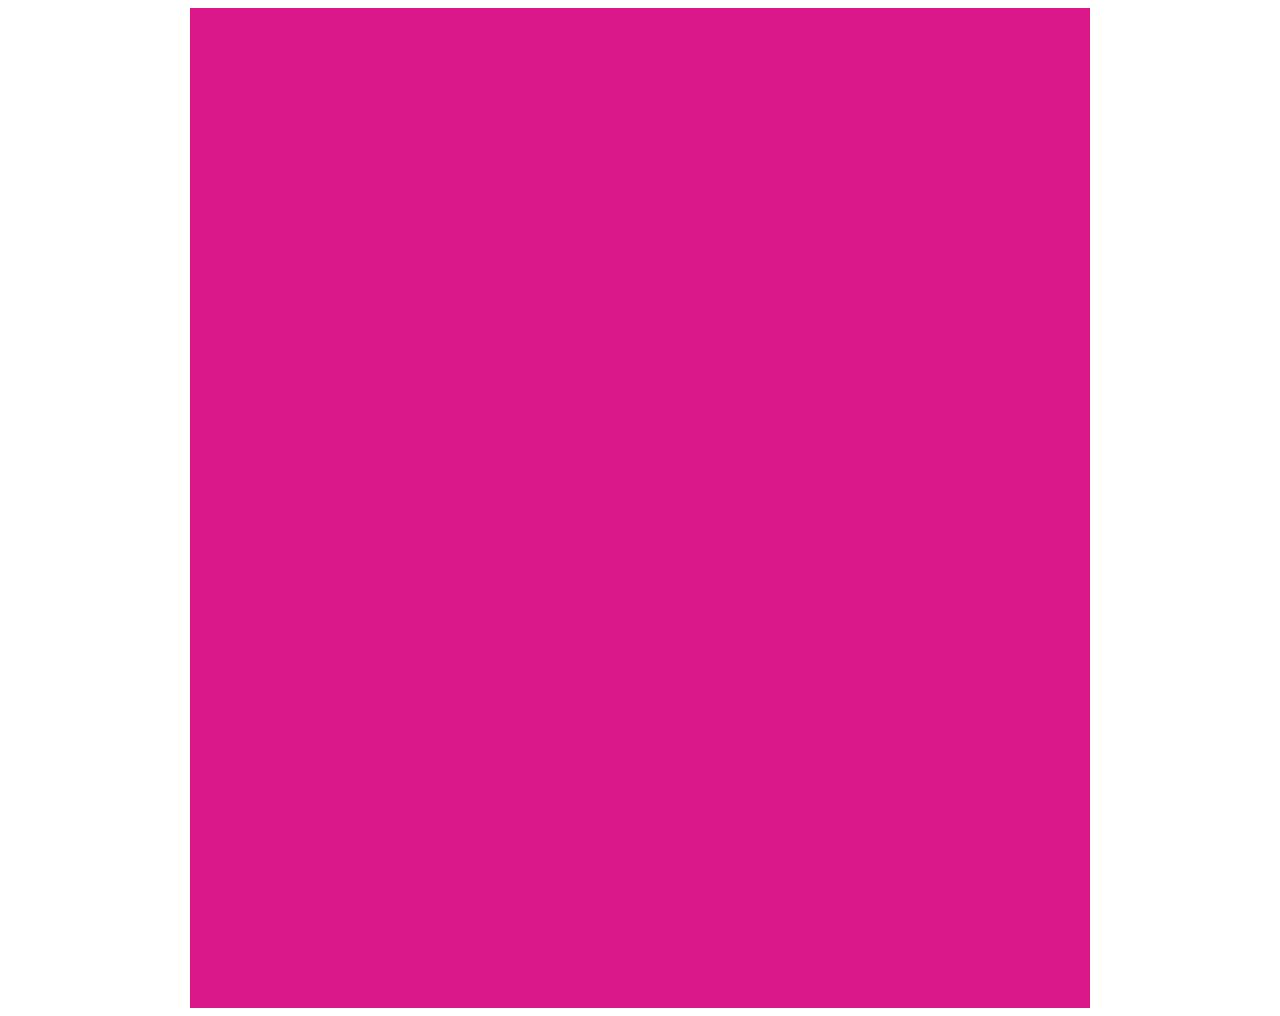
==== apprendre.html @ 84918e17 "page index et début page histoire" ====
<!DOCTYPE html>
<html lang="en">

<head>
    <meta charset="UTF-8">
    <meta name="viewport" content="width=device-width, initial-scale=1.0">
    <title>Document</title>
    <link rel="stylesheet" href="style.css">
</head>

<body>
    <div class="site_global">


















    </div>
</body>

</html>
---- style.css ----
.site_global {
    width: 900px;
    height: 1000px;
    margin: 0 auto;
    background-color: rgb(218, 24, 137);
}

/* Header */

.header {
    flex-direction: row;
    padding: 15px;
    height: 150px;
}

.nom_site h1 {
    color: red;
    font-size: 50px;
}

.page_du_site {
    display: flex;
    flex-direction: row;
    gap: 20px;
    justify-content: right;
    justify-content: baseline;
}


.page_du_site h2 {
    font-size: 16px;
    margin: 0;

}

/* Milieu */

.milieu_du_site {
    background-color: lightyellow;
    padding: 30px;
    height: 450px;
}

.contenu_accueil {
    display: flex;
    flex-direction: row;
    justify-content: space-between;
    align-items: center;
    background-color: lightblue;
    margin-top: 20px;
    height: 400px;
}

.texte_accueil {
    width: 450px;
}

.texte_accueil h2 {
    color: red;
    font-size: 30px;
}

.texte_accueil h3 {
    color: purple;
    font-size: 22px;
}

.text1 {
    font-size: 18px;
    line-height: 28px;
}

.image_accueil img {
    width: 400px;
    height: 300px;
    object-fit: cover;
}

.bouton {
    background-color: hotpink;
    padding: 15px;
    color: white;
    text-decoration: none;
    margin-top: 20px;
}

.bouton:hover {
    background-color: red;
}

/* Bas du site */

.bas_du_site {
    background-color: lightpink;
    padding: 30px;
    height: 350px;
}

.bas_du_site h2 {
    color: darkblue;
    font-size: 28px;
}

.les_blocs {
    display: flex;
    flex-direction: row;
    justify-content: space-between;
}

.bloc1 {
    width: 275px;
    padding: 20px;
    background-color: lightgreen;
}

.bloc2 {
    width: 275px;
    padding: 20px;
    background-color: lightcoral;
}

.bloc3 {
    width: 275px;
    padding: 20px;
    background-color: plum;
}

.les_blocs h3 {
    font-size: 22px;
}

.les_blocs p {
    font-size: 16px;
}

.les_blocs a {
    color: blue;
}

.timer {
    width: 100px;
    height: 100px;
}

.timer2 {
    font-size: 200px;

}

/* isbvaidhsaoidjsadsaidaôsa */
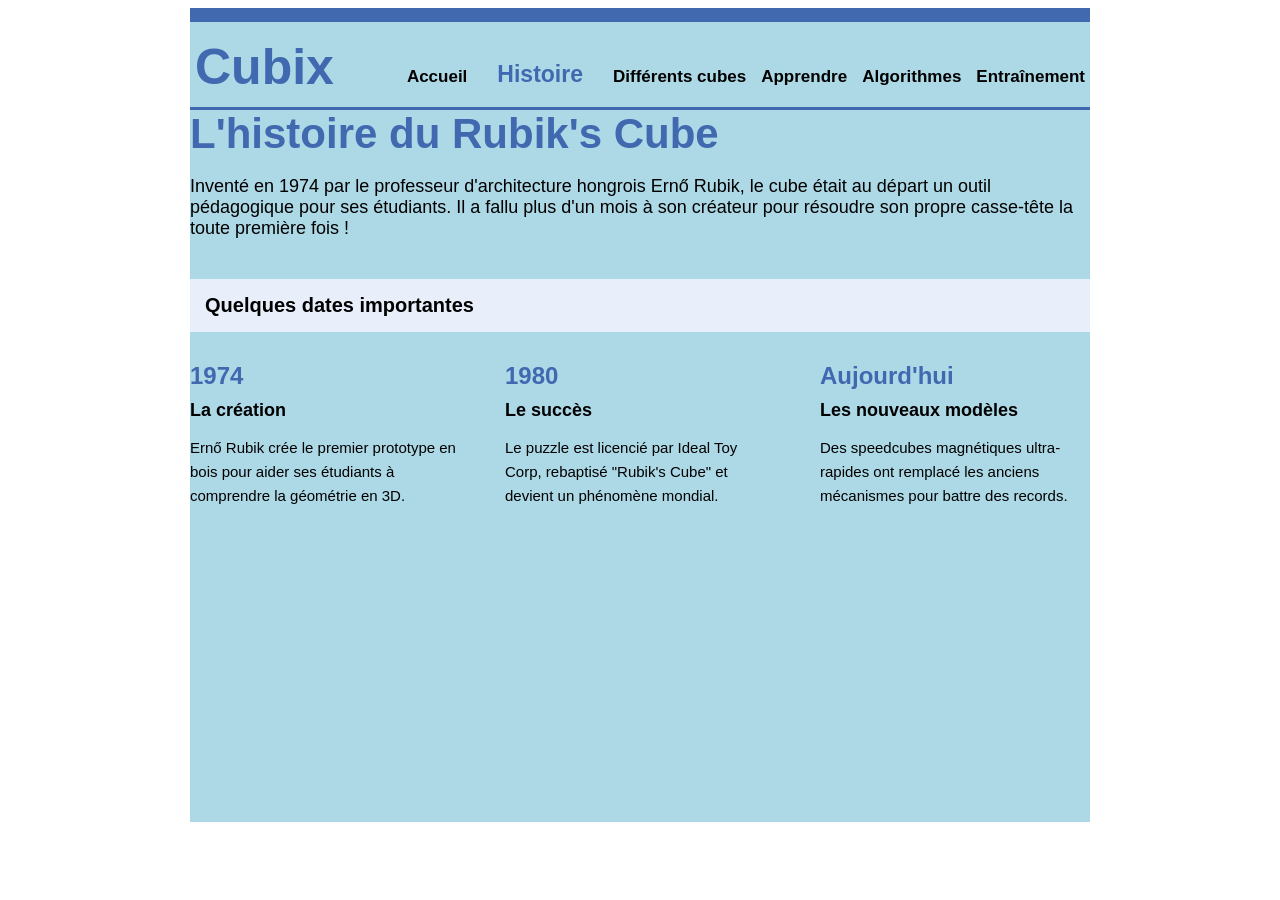
==== commit b0902e3f: "Faire descendre le cube(index.html) et faire le html de (histoire.html) rajout des textes pour les d" ====
--- a/apprendre.html
+++ b/apprendre.html
@@ -12,23 +12,60 @@
     <div class="site_global">
 
 
+        <div class="header">
+            <div class="nom_site">
+                <h1>Cubix</h1>
+            </div>
 
+            <div class="page_du_site">
+                <h2 class="lien_acceuil"><a href="index.html">Accueil</a></h2> <br>
+                <!-- Ici Histoire n'a plus de balise <a> car on est déjà sur la page -->
+                <h2 class="lien_histoire">Histoire</h2> <br>
+                <h2 class="lien_diffrent_cubes"><a href="cubes.html">Différents cubes</a></h2>
+                <h2 class="lien_apprendre"><a href="apprendre.html">Apprendre</a></h2>
+                <h2 class="lien_algorithmes"><a href="algorithmes.html">Algorithmes</a></h2>
+                <h2 class="lien_entraînement"><a href="entraînement.html">Entraînement</a></h2>
+            </div>
+        </div>
 
+        <div class="ligne_separatrice"></div>
 
+        <div class="milieu_page_histoire">
+            
+            <h2 class="titre_histoire">L'histoire du Rubik's Cube</h2>
+            
+            <p class="texte_intro_histoire">
+                Inventé en 1974 par le professeur d'architecture hongrois Ernő Rubik, le cube était au départ 
+                un outil pédagogique pour ses étudiants. Il a fallu plus d'un mois à son créateur pour 
+                résoudre son propre casse-tête la toute première fois !
+            </p>
 
+            <!-- La bannière bleue claire de ta maquette Figma -->
+            <div class="Titre_dates">
+                <h3>Quelques dates importantes</h3>
+            </div>
 
+            <!-- Les 3 colonnes -->
+            <div class="les_dates">
+                <div class="date_bloc">
+                    <h4 class="annee">1974</h4>
+                    <h5 class="sous_titre">La création</h5>
+                    <p>Ernő Rubik crée le premier prototype en bois pour aider ses étudiants à comprendre la géométrie en 3D.</p>
+                </div>
 
+                <div class="date_bloc">
+                    <h4 class="annee">1980</h4>
+                    <h5 class="sous_titre">Le succès</h5>
+                    <p>Le puzzle est licencié par Ideal Toy Corp, rebaptisé "Rubik's Cube" et devient un phénomène mondial.</p>
+                </div>
 
+                <div class="date_bloc">
+                    <h4 class="annee">Aujourd'hui</h4>
+                    <h5 class="sous_titre">Les nouveaux modèles</h5>
+                    <p>Des speedcubes magnétiques ultra-rapides ont remplacé les anciens mécanismes pour battre des records.</p>
+                </div>
+            </div>
 
-
-
-
-
-
-
-
-
-    </div>
 </body>
 
 </html>
--- a/style.css
+++ b/style.css
@@ -1,44 +1,117 @@
+body {
+    font-family: 'Inter', sans-serif;
+}
+
+a {
+    text-decoration: none;
+}
+
+/* Début css de la page index */
+
 .site_global {
     width: 900px;
-    height: 1000px;
+    height: 800px;
     margin: 0 auto;
-    background-color: rgb(218, 24, 137);
-}
-
-/* Header */
+    background-color: lightblue;
+    border-top: 14px solid #4169b0;
+}
+
+
+/* Header et css commun*/
 
 .header {
     flex-direction: row;
-    padding: 15px;
-    height: 150px;
+    padding: 5px;
+    height: 80px;
+    display: flex;
+    justify-content: space-between;
+    align-items: center;
+    padding-bottom: 0px;
 }
 
 .nom_site h1 {
-    color: red;
+    color: #4169b0;
     font-size: 50px;
 }
 
 .page_du_site {
     display: flex;
     flex-direction: row;
-    gap: 20px;
-    justify-content: right;
-    justify-content: baseline;
-}
-
+    gap: 15px;
+    margin-top: 15px;
+}
+
+
+.page_du_site a {
+    text-decoration: none;
+    font-size: 17px;
+    margin: 0;
+    color: #000000;
+}
+
+.page_du_site a:hover {
+    color: #4169b0;
+    font-size: 23px;
+    cursor: pointer;
+   text-align: row;
+}
+
+.lien_acceuil:hover {
+    cursor:cell;
+}
+
+.lien_histoire a:hover {
+    color:#ffe77c;
+    
+}
+
+.lien_diffrent_cubes a:hover {
+    color:#13cc41;
+}
+
+.lien_apprendre a:hover {
+    color:#f54d4d;
+}
+
+.lien_algorithmes a:hover {
+    color:#ff6000;
+}
+
+.lien_entraînement a:hover {
+    color:#fcfcfc;
+}
+
+/* 
+Je la fait pour le h2 aussi, car dans mon htlm acceuil n'est pas un a */
 
 .page_du_site h2 {
-    font-size: 16px;
-    margin: 0;
-
-}
-
-/* Milieu */
+    text-decoration: none;
+    font-size: 23px;
+    margin: 0;
+    color: #4169b0;
+}
+
+
+
+
+/*-------------------------------------------------------------------------*/
+.ligne_separatrice {
+    width: 900px;
+    height: 3px;
+    background-color: #4169b0;
+}
+
+
+
+
+/*------- Milieu de la page index------- */
 
 .milieu_du_site {
-    background-color: lightyellow;
+    background-color: lightblue;
     padding: 30px;
     height: 450px;
+    padding: 1px;
+    /* pour que la boite s'approche du haut et du bas */
 }
 
 .contenu_accueil {
@@ -49,56 +122,169 @@
     background-color: lightblue;
     margin-top: 20px;
     height: 400px;
-}
+    padding: 10px;
+    align-items: flex-start; /* pour mettre le texte en haut à gauche */
+}
+
 
 .texte_accueil {
     width: 450px;
 }
 
 .texte_accueil h2 {
-    color: red;
-    font-size: 30px;
+    font-size: 42px;
+    color: #4169b0;
+    margin: 0;
 }
 
 .texte_accueil h3 {
-    color: purple;
+    color: black;
     font-size: 22px;
 }
 
 .text1 {
+    text-align: justify;
     font-size: 18px;
     line-height: 28px;
 }
 
-.image_accueil img {
+.bouton_histoire {
+    display: flex;
+    width: 180px;
+    justify-content: center;
+    color: white;
+    border: solid 4px #fcfcfc;
+    background-color: #4169b0;
+    padding: 15px;
+    border-radius: 10px;
+    margin-top: 50px;
+
+}
+
+.bouton_histoire:hover {
+    cursor: pointer;
+    color: #4169b0;
+    background-color: #cb1cd1;
+    font-size: 20px;
+}
+
+.bouton_histoire a {
+    text-decoration: none;
+    color: white;
+    font-size: 18px;
+}
+
+
+/* --------------------section cube 3d apris grace à une video de "Coding Artist" -------------------------------- */
+.image_accueil {
     width: 400px;
-    height: 300px;
-    object-fit: cover;
-}
-
-.bouton {
-    background-color: hotpink;
-    padding: 15px;
-    color: white;
-    text-decoration: none;
-    margin-top: 20px;
-}
-
-.bouton:hover {
+    height: 400px;
+    display: flex;
+    justify-content: center;
+    align-items: center;
+    perspective: 800px;
+    margin-top: 80px;
+}
+
+.cube {
+    width: 200px;
+    height: 200px;
+    position: absolute;
+    transform-style: preserve-3d;
+}
+
+.face {
+    width: 200px;
+    height: 200px;
+    position: absolute;
+    border: 3px solid rgb(252, 252, 252);
+    background-color: #416ab0;
+    opacity: 0.95;
+    box-sizing: border-box;
+    display: grid;
+    grid-template-columns: repeat(3, 1fr);
+    grid-template-rows: repeat(3, 1fr);
+    gap: 4px;
+
+}
+
+.avant {
+    transform: translateZ(100px);
+    background-color: yellow;
+}
+
+.arriere {
+    transform: rotateY(180deg) translateZ(100px);
+    background-color: blue;
+}
+
+.droite {
+    transform: rotateY(90deg) translateZ(100px);
+    background-color: orange;
+}
+
+.gauche {
+    transform: rotateY(-90deg) translateZ(100px);
     background-color: red;
 }
 
-/* Bas du site */
+.haut {
+    transform: rotateX(90deg) translateZ(100px);
+    background-color: green;
+}
+
+.bas {
+    transform: rotateX(-90deg) translateZ(100px);
+}
+
+.animation_cube {
+    animation: tourner 8s infinite linear;
+}
+
+@keyframes tourner {
+    0% {
+        transform: translateY(0) rotateX(0deg) rotateY(0deg);
+    }
+
+    50% {
+        transform: translateY(-150px) rotateX(180deg) rotateY(180deg);
+    }
+
+    100% {
+        transform: translateY(0) rotateX(360deg) rotateY(360deg);
+    }
+}
+
+/* -------------------Fin de la section cube 3d apris grace à une video de "Coding Artist" --------------- */
+
+
+
+/* Bas de la page index */
 
 .bas_du_site {
-    background-color: lightpink;
+    background-color: lightblue;
     padding: 30px;
     height: 350px;
+    margin-top: 50px;
+    padding: 0px;
+}
+
+.div_séparateur {
+    height: 35px;
+    width: 900px;
+    display: flex;
+    justify-content: center;
+    align-items: center;
+    padding-top: 20px;
+    background-color:#e8eefa;;
+    margin-bottom: 20px;
 }
 
 .bas_du_site h2 {
-    color: darkblue;
+    color: rgb(10, 0, 66);
     font-size: 28px;
+    text-align: center;
+    margin-top: 0;
 }
 
 .les_blocs {
@@ -107,44 +293,234 @@
     justify-content: space-between;
 }
 
-.bloc1 {
-    width: 275px;
-    padding: 20px;
-    background-color: lightgreen;
-}
-
-.bloc2 {
-    width: 275px;
-    padding: 20px;
-    background-color: lightcoral;
-}
-
-.bloc3 {
-    width: 275px;
-    padding: 20px;
-    background-color: plum;
+.bloc1, .bloc2, .bloc3 {
+    width: 280px;
+    box-sizing: border-box;
+    background-color: rgb(255, 255, 255);
+    border: 2px solid #4169b0;
+    border-radius: 10px;
+}
+
+.bloc1{
+background-color: #feed9f;
+
+}
+
+.bloc2{
+background-color: #6de48b;}
+
+.bloc3{
+background-color: #f56767;
 }
 
 .les_blocs h3 {
-    font-size: 22px;
+    font-size: 30px;
+    margin: 5px;
 }
 
 .les_blocs p {
     font-size: 16px;
+    margin: 5px;
 }
 
 .les_blocs a {
-    color: blue;
-}
-
-.timer {
-    width: 100px;
-    height: 100px;
-}
-
-.timer2 {
-    font-size: 200px;
-
-}
-
-/* isbvaidhsaoidjsadsaidaôsa */+    color: #4169b0;
+    justify-self:left;
+}
+
+.bas_du_site a:after {
+ content: " ->";
+/* ------------------------pour metre les fleches--------------------------- */
+ }
+
+/* pied du site et css commnun*/
+.ligne_separatrice2 {
+    display: flex;
+    width: 900px;
+    height: 3px;
+    background-color: #4169b0;
+    margin-top: 50px;
+    margin-bottom: 0px;
+ }
+
+.page_actuelle{
+    display: flex;
+
+    margin-top: 20px;
+    justify-content: flex-end;
+    margin-right: 20px;
+}
+
+.page_actuelle h1 {
+    font-size: 20px;
+    color: #000000;
+    margin: 0;
+}
+/* fin du css de la page index */
+
+
+/* <------------------------------Début histoire-------------------------------------------> */
+
+body {
+    font-family: 'Inter', sans-serif;
+}
+
+a {
+    text-decoration: none;
+}
+
+/* Début css de la page index */
+
+.site_global {
+    width: 900px;
+    height: 800px;
+    margin: 0 auto;
+    background-color: lightblue;
+    border-top: 14px solid #4169b0;
+}
+
+
+/* Header et css commun*/
+
+.header {
+    flex-direction: row;
+    padding: 5px;
+    height: 80px;
+    display: flex;
+    justify-content: space-between;
+    align-items: center;
+    padding-bottom: 0px;
+}
+
+.nom_site h1 {
+    color: #4169b0;
+    font-size: 50px;
+}
+
+.page_du_site {
+    display: flex;
+    flex-direction: row;
+    gap: 15px;
+    margin-top: 15px;
+}
+
+
+.page_du_site a {
+    text-decoration: none;
+    font-size: 17px;
+    margin: 0;
+    color: #000000;
+}
+
+.page_du_site a:hover {
+    color: #4169b0;
+    font-size: 23px;
+    cursor: pointer;
+   text-align: row;
+}
+
+.lien_acceuil:hover {
+    cursor:cell;
+}
+
+.lien_histoire a:hover {
+    color:#ffe77c;
+    
+}
+
+.lien_diffrent_cubes a:hover {
+    color:#13cc41;
+}
+
+.lien_apprendre a:hover {
+    color:#f54d4d;
+}
+
+.lien_algorithmes a:hover {
+    color:#ff6000;
+}
+
+.lien_entraînement a:hover {
+    color:#fcfcfc;
+}
+
+/* 
+Je la fait pour le h2 aussi, car dans mon htlm acceuil n'est pas un a */
+
+.page_du_site h2 {
+    text-decoration: none;
+    font-size: 23px;
+    margin: 0;
+    color: #4169b0;
+}
+
+.ligne_separatrice {
+    width: 900px;
+    height: 3px;
+    background-color: #4169b0;
+}
+
+/*------- Milieu de la page histoire------- */
+
+.contenu_page_histoire {
+    display: flex;
+    flex-direction: column;
+    padding: 30px;
+}
+
+.titre_histoire {
+    font-size: 42px;
+    color: #4169b0;
+    margin-bottom: 15px;
+    margin-top: 0;
+}
+
+.texte_intro_histoire {
+    font-size: 18px;
+    margin-bottom: 40px;
+}
+
+/* titres de  "Quelques dates importantes" */
+.Titre_dates {
+    background-color: #e8eefa; 
+    padding: 15px;
+    margin-bottom: 30px;
+}
+
+.Titre_dates h3 {
+    margin: 0;
+    font-size: 20px;
+    color: #000000;
+}
+
+/* Section des 3 colonnes */
+.les_dates {
+    display: flex;
+    flex-direction: row;
+    justify-content: space-between;
+    gap: 20px;
+}
+
+.date_bloc {
+    width: 30%;
+}
+
+.date_bloc .annee {
+    color: #4169b0;
+    font-size: 24px;
+    margin: 0 0 10px 0;
+}
+
+.date_bloc .sous_titre {
+    font-size: 18px;
+    margin: 0 0 10px 0;
+}
+
+.date_bloc p {
+    font-size: 15px;
+    line-height: 24px;
+}
+
+
+
+
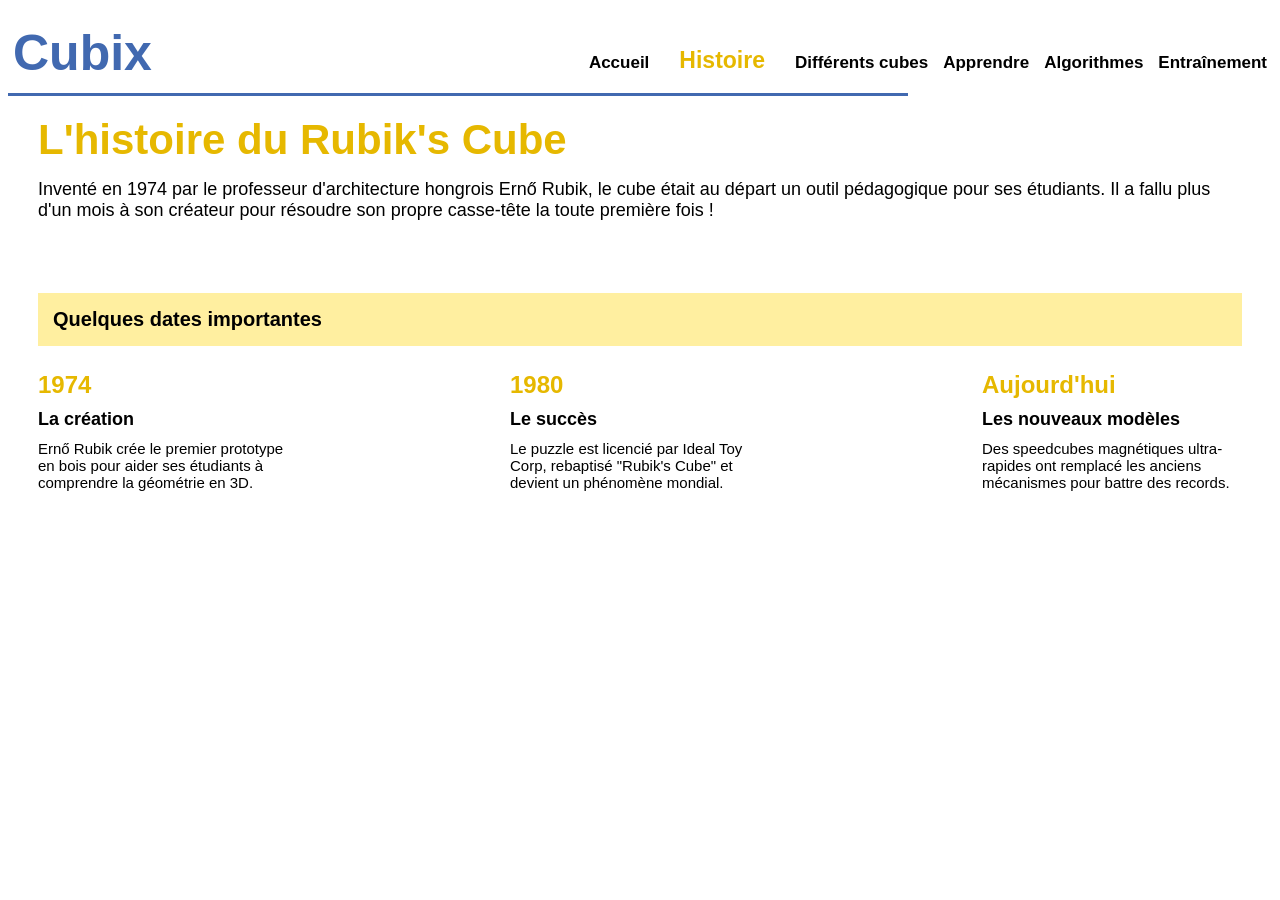
==== commit b6ccb46f: "rajout des images, faire la finission dans (histoire) et optimisation du code d'ensemble" ====
--- a/apprendre.html
+++ b/apprendre.html
@@ -9,7 +9,7 @@
 </head>
 
 <body>
-    <div class="site_global">
+    <div class="site_global_apprendre">
 
 
         <div class="header">
--- a/style.css
+++ b/style.css
@@ -359,132 +359,60 @@
 /* fin du css de la page index */
 
 
-/* <------------------------------Début histoire-------------------------------------------> */
-
-body {
-    font-family: 'Inter', sans-serif;
-}
-
-a {
-    text-decoration: none;
-}
-
-/* Début css de la page index */
-
-.site_global {
-    width: 900px;
-    height: 800px;
+/* <------------------------------Début histoire.html-------------------------------------------> */
+
+.site_global_histoire {
+    width: 900px;
+    height: 900px;
     margin: 0 auto;
-    background-color: lightblue;
-    border-top: 14px solid #4169b0;
-}
-
-
-/* Header et css commun*/
-
-.header {
-    flex-direction: row;
-    padding: 5px;
-    height: 80px;
-    display: flex;
-    justify-content: space-between;
-    align-items: center;
-    padding-bottom: 0px;
-}
-
-.nom_site h1 {
-    color: #4169b0;
-    font-size: 50px;
-}
-
-.page_du_site {
-    display: flex;
-    flex-direction: row;
-    gap: 15px;
-    margin-top: 15px;
-}
-
-
-.page_du_site a {
-    text-decoration: none;
-    font-size: 17px;
-    margin: 0;
-    color: #000000;
-}
-
-.page_du_site a:hover {
-    color: #4169b0;
-    font-size: 23px;
-    cursor: pointer;
-   text-align: row;
-}
-
-.lien_acceuil:hover {
-    cursor:cell;
-}
-
-.lien_histoire a:hover {
-    color:#ffe77c;
-    
-}
-
-.lien_diffrent_cubes a:hover {
-    color:#13cc41;
-}
-
-.lien_apprendre a:hover {
-    color:#f54d4d;
-}
-
-.lien_algorithmes a:hover {
-    color:#ff6000;
-}
-
-.lien_entraînement a:hover {
-    color:#fcfcfc;
-}
-
-/* 
-Je la fait pour le h2 aussi, car dans mon htlm acceuil n'est pas un a */
-
-.page_du_site h2 {
-    text-decoration: none;
-    font-size: 23px;
-    margin: 0;
-    color: #4169b0;
-}
-
-.ligne_separatrice {
+    background-color: #fffde7;
+    border-top: 14px solid #e6b800;
+}
+
+/* Header : .header, .nom_site et .page_du_site sont déja mis plus haut.
+   Ici on change juste la couleur jaune  */
+
+.page_du_site .lien_histoire {
+    color: #e6b800;
+}
+
+.lien_histoire:hover {
+    cursor: cell;
+}
+
+.ligne_separatrice_histoire {
     width: 900px;
     height: 3px;
-    background-color: #4169b0;
+    background-color: #e6b800;
 }
 
 /*------- Milieu de la page histoire------- */
 
-.contenu_page_histoire {
+.milieu_page_histoire {
     display: flex;
     flex-direction: column;
-    padding: 30px;
+    padding: 20px 30px;
+    height: 600px;
 }
 
 .titre_histoire {
     font-size: 42px;
-    color: #4169b0;
+    color: #e6b800;
+    margin: 0;
     margin-bottom: 15px;
-    margin-top: 0;
 }
 
 .texte_intro_histoire {
     font-size: 18px;
-    margin-bottom: 40px;
-}
-
-/* titres de  "Quelques dates importantes" */
+    margin: 0;
+    margin-bottom: 8cqmin;
+}
+
+/* bannière --------------------------"Quelques dates importantes"--------------------- */
 .Titre_dates {
-    background-color: #e8eefa; 
+    background-color: #ffefa0;
     padding: 15px;
-    margin-bottom: 30px;
+    margin-bottom: 25px;
 }
 
 .Titre_dates h3 {
@@ -493,34 +421,83 @@
     color: #000000;
 }
 
-/* Section des 3 colonnes */
 .les_dates {
     display: flex;
     flex-direction: row;
     justify-content: space-between;
-    gap: 20px;
+    margin-bottom: 90px;
 }
 
 .date_bloc {
-    width: 30%;
+    width: 260px;
+    text-align: left;
 }
 
 .date_bloc .annee {
-    color: #4169b0;
+    color: #e6b800;
     font-size: 24px;
-    margin: 0 0 10px 0;
+    margin: 0;
+    margin-bottom: 10px;
 }
 
 .date_bloc .sous_titre {
     font-size: 18px;
-    margin: 0 0 10px 0;
+    margin: 0;
+    margin-bottom: 10px;
 }
 
 .date_bloc p {
     font-size: 15px;
-    line-height: 24px;
-}
-
-
-
-
+    margin: 0;
+}
+/*  -----------------------------pied de page histoire --------------- */
+.les_photos {
+    display: flex;
+    flex-direction: row;
+    justify-content: space-between;
+    margin-top: 10px;
+}
+
+.bloc_photo1, .bloc_photo2 {
+    display: flex;
+    align-items: center;
+    width: 410px;
+    height: 150px;
+    box-sizing: border-box;
+}
+
+.bloc_photo1 img, .bloc_photo2 img { 
+width: 100%; /* pour que l'image prenne toute la largeur du bloc */
+}
+
+
+     /* Pied de page de la page histoire pied et déja mis plus haut. */
+.ligne_separatrice2_histoire {
+    display: flex;
+    width: 900px;
+    height: 3px;
+    background-color: #e6b800;
+    margin-top: 100px;
+    margin-bottom: 0px;
+}
+
+.page_actuelle{
+    display: flex;
+    justify-content: flex-end;
+    margin-top: 30px;
+    margin-right: 20px;
+}
+
+.page_actuelle h1 {
+    font-size: 20px;
+    color: #000000;
+    margin: 0;
+}
+/* <------------------------------Fin histoire.html-------------------------------------------> */
+
+
+
+
+
+
+
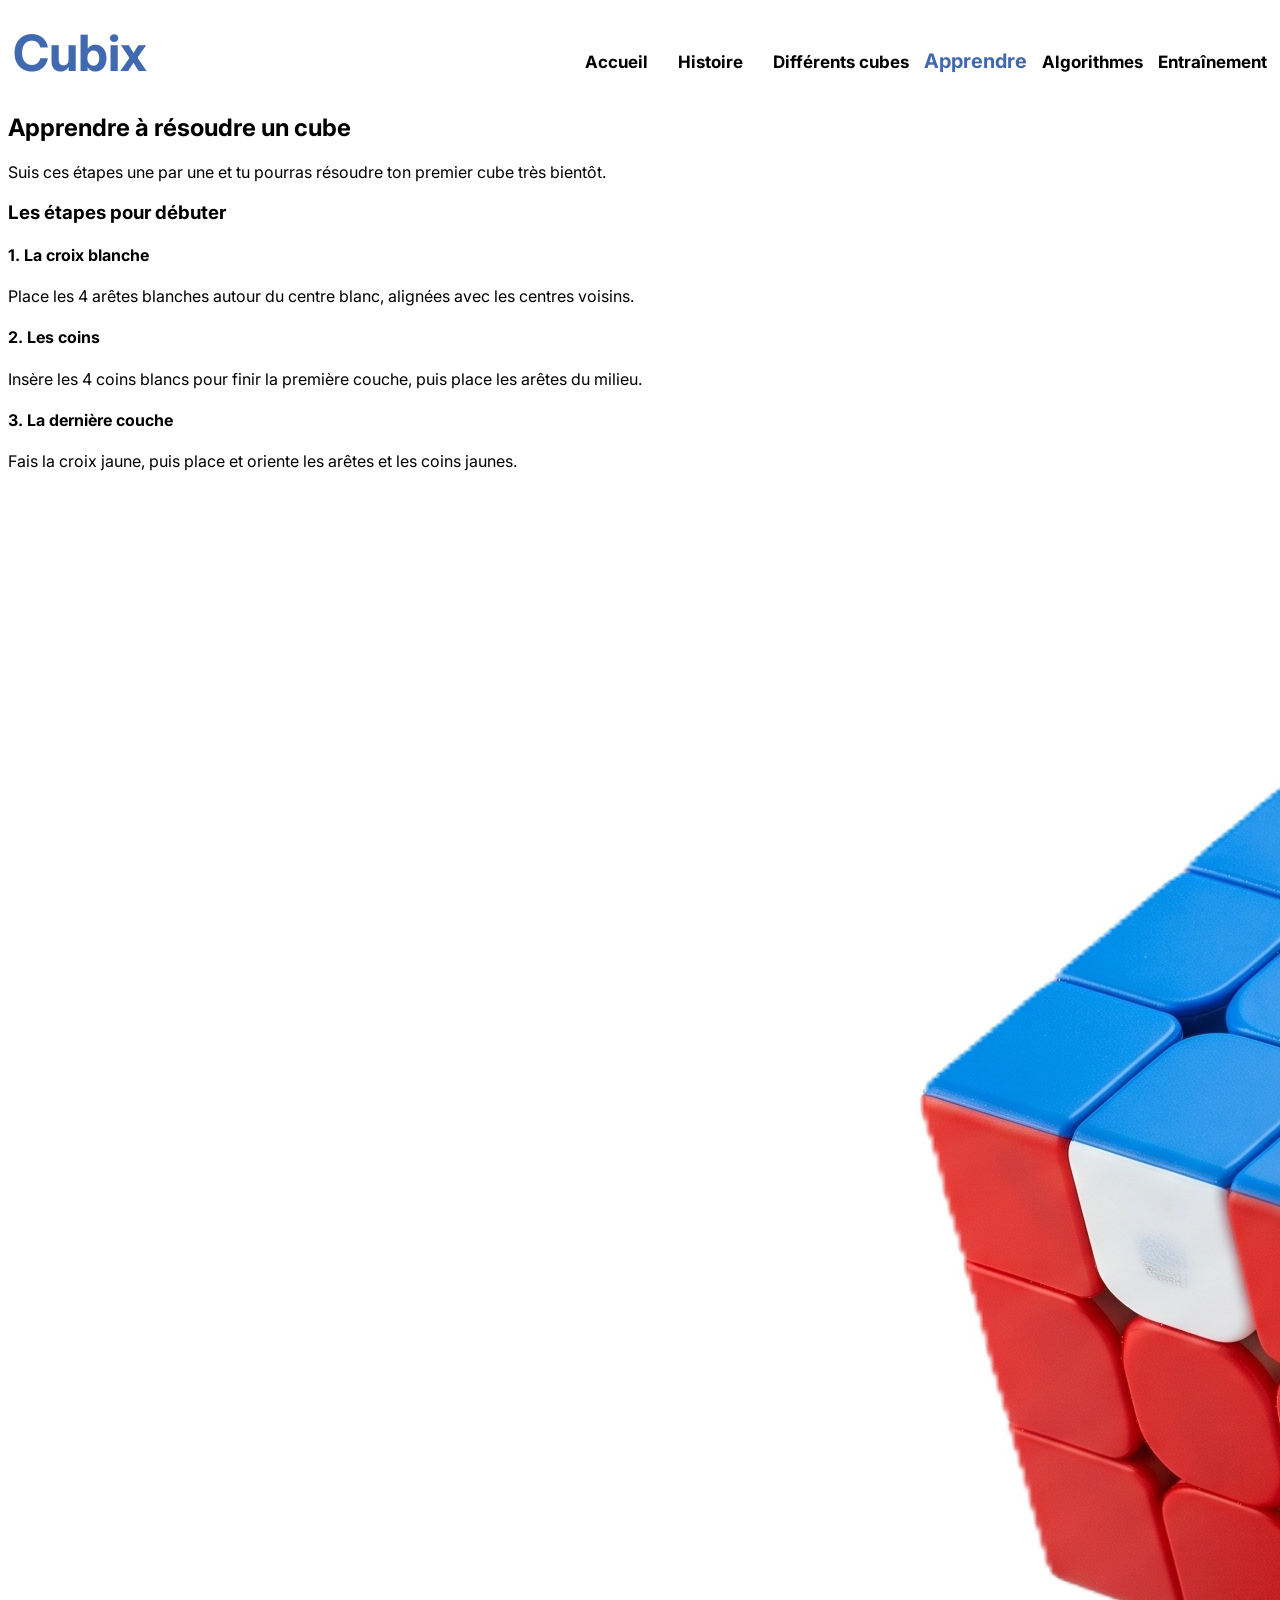
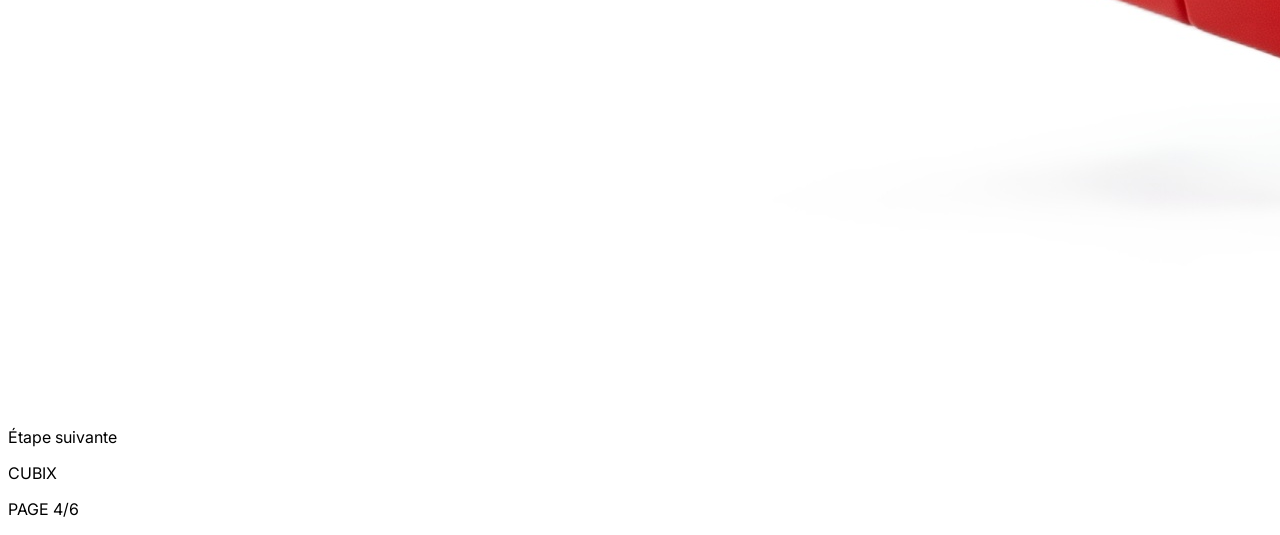
==== commit fd2bd1ba: "finnisiont du css de (cubes) et commencer le html de (apprendre)" ====
--- a/apprendre.html
+++ b/apprendre.html
@@ -9,8 +9,19 @@
 </head>
 
 <body>
+    <!DOCTYPE html>
+<html lang="fr">
+
+<head>
+    <meta charset="UTF-8">
+    <meta name="viewport" content="width=device-width, initial-scale=1.0">
+    <title>Cubix - Apprendre</title>
+    <link href="https://fonts.googleapis.com/css2?family=Inter:wght@400;500;700&display=swap" rel="stylesheet">
+    <link rel="stylesheet" href="style.css">
+</head>
+
+<body>
     <div class="site_global_apprendre">
-
 
         <div class="header">
             <div class="nom_site">
@@ -19,52 +30,81 @@
 
             <div class="page_du_site">
                 <h2 class="lien_acceuil"><a href="index.html">Accueil</a></h2> <br>
-                <!-- Ici Histoire n'a plus de balise <a> car on est déjà sur la page -->
-                <h2 class="lien_histoire">Histoire</h2> <br>
+                <h2 class="lien_histoire"><a href="histoire.html">Histoire</a></h2> <br>
                 <h2 class="lien_diffrent_cubes"><a href="cubes.html">Différents cubes</a></h2>
-                <h2 class="lien_apprendre"><a href="apprendre.html">Apprendre</a></h2>
+                <!-- Ici Apprendre n'a plus de balise <a> car on est déjà sur la page -->
+                <h2 class="lien_apprendre">Apprendre</h2>
                 <h2 class="lien_algorithmes"><a href="algorithmes.html">Algorithmes</a></h2>
                 <h2 class="lien_entraînement"><a href="entraînement.html">Entraînement</a></h2>
             </div>
         </div>
 
-        <div class="ligne_separatrice"></div>
+        <div class="ligne_separatrice_apprendre"></div>
 
-        <div class="milieu_page_histoire">
-            
-            <h2 class="titre_histoire">L'histoire du Rubik's Cube</h2>
-            
-            <p class="texte_intro_histoire">
-                Inventé en 1974 par le professeur d'architecture hongrois Ernő Rubik, le cube était au départ 
-                un outil pédagogique pour ses étudiants. Il a fallu plus d'un mois à son créateur pour 
-                résoudre son propre casse-tête la toute première fois !
+        <div class="milieu_page_apprendre">
+
+            <h2 class="titre_apprendre">Apprendre à résoudre un cube</h2>
+
+            <p class="texte_intro_apprendre">
+                Suis ces étapes une par une et tu pourras résoudre ton premier cube très bientôt.
             </p>
 
-            <!-- La bannière bleue claire de ta maquette Figma -->
-            <div class="Titre_dates">
-                <h3>Quelques dates importantes</h3>
+            <div class="Titre_methode">
+                <h3>Les étapes pour débuter</h3>
             </div>
 
-            <!-- Les 3 colonnes -->
-            <div class="les_dates">
-                <div class="date_bloc">
-                    <h4 class="annee">1974</h4>
-                    <h5 class="sous_titre">La création</h5>
-                    <p>Ernő Rubik crée le premier prototype en bois pour aider ses étudiants à comprendre la géométrie en 3D.</p>
+            <div class="contenu_apprendre">
+
+                <!-- Colonne de gauche : les 3 étapes -->
+                <div class="colonne_etapes">
+
+                    <div class="carte_etape">
+                        <h4 class="nom_etape">1. La croix blanche</h4>
+                        <p class="texte_etape">Place les 4 arêtes blanches autour du centre blanc, alignées avec les centres voisins.</p>
+                    </div>
+
+                    <div class="carte_etape">
+                        <h4 class="nom_etape">2. Les coins</h4>
+                        <p class="texte_etape">Insère les 4 coins blancs pour finir la première couche, puis place les arêtes du milieu.</p>
+                    </div>
+
+                    <div class="carte_etape">
+                        <h4 class="nom_etape">3. La dernière couche</h4>
+                        <p class="texte_etape">Fais la croix jaune, puis place et oriente les arêtes et les coins jaunes.</p>
+                    </div>
+
                 </div>
 
-                <div class="date_bloc">
-                    <h4 class="annee">1980</h4>
-                    <h5 class="sous_titre">Le succès</h5>
-                    <p>Le puzzle est licencié par Ideal Toy Corp, rebaptisé "Rubik's Cube" et devient un phénomène mondial.</p>
+                <!-- Colonne de droite : la photo et le bouton -->
+                <div class="colonne_photo">
+
+                    <div class="photo_tuto">
+                        <img src="images/cube.jpg">
+                    </div>
+
+                    <div class="bouton_etape">Étape suivante</div>
+
                 </div>
 
-                <div class="date_bloc">
-                    <h4 class="annee">Aujourd'hui</h4>
-                    <h5 class="sous_titre">Les nouveaux modèles</h5>
-                    <p>Des speedcubes magnétiques ultra-rapides ont remplacé les anciens mécanismes pour battre des records.</p>
-                </div>
             </div>
+
+        </div>
+
+        <div class="pied_page">
+            <div class="ligne_separatrice2_apprendre"></div>
+
+            <div class="pied_page_apprendre">
+                <p>CUBIX</p>
+                <p>PAGE 4/6</p>
+            </div>
+        </div>
+
+    </div>
+
+    <script src="apprendre.js"></script>
+</body>
+
+</html>
 
 </body>
 
--- a/style.css
+++ b/style.css
@@ -53,32 +53,33 @@
     color: #4169b0;
     font-size: 23px;
     cursor: pointer;
-   text-align: row;
+    text-align: row;
 }
 
 .lien_acceuil:hover {
-    cursor:cell;
+    cursor: cell;
 }
 
 .lien_histoire a:hover {
-    color:#ffe77c;
-    
+    color: #ffe77c;
+
 }
 
 .lien_diffrent_cubes a:hover {
-    color:#13cc41;
+    color: #13cc41;
 }
 
 .lien_apprendre a:hover {
-    color:#f54d4d;
+    color: #f54d4d;
 }
 
 .lien_algorithmes a:hover {
-    color:#ff6000;
+    color: #ff6000;
 }
 
 .lien_entraînement a:hover {
-    color:#fcfcfc;
+    color: #8a8f98;
+
 }
 
 /* 
@@ -86,9 +87,10 @@
 
 .page_du_site h2 {
     text-decoration: none;
-    font-size: 23px;
+    font-size: 20px;
     margin: 0;
     color: #4169b0;
+    text-wrap: nowrap;
 }
 
 
@@ -123,7 +125,8 @@
     margin-top: 20px;
     height: 400px;
     padding: 10px;
-    align-items: flex-start; /* pour mettre le texte en haut à gauche */
+    align-items: flex-start;
+    /* pour mettre le texte en haut à gauche */
 }
 
 
@@ -276,7 +279,8 @@
     justify-content: center;
     align-items: center;
     padding-top: 20px;
-    background-color:#e8eefa;;
+    background-color: #e8eefa;
+    ;
     margin-bottom: 20px;
 }
 
@@ -293,7 +297,9 @@
     justify-content: space-between;
 }
 
-.bloc1, .bloc2, .bloc3 {
+.bloc1,
+.bloc2,
+.bloc3 {
     width: 280px;
     box-sizing: border-box;
     background-color: rgb(255, 255, 255);
@@ -301,16 +307,17 @@
     border-radius: 10px;
 }
 
-.bloc1{
-background-color: #feed9f;
-
-}
-
-.bloc2{
-background-color: #6de48b;}
-
-.bloc3{
-background-color: #f56767;
+.bloc1 {
+    background-color: #feed9f;
+
+}
+
+.bloc2 {
+    background-color: #6de48b;
+}
+
+.bloc3 {
+    background-color: #f56767;
 }
 
 .les_blocs h3 {
@@ -325,13 +332,13 @@
 
 .les_blocs a {
     color: #4169b0;
-    justify-self:left;
+    justify-self: left;
 }
 
 .bas_du_site a:after {
- content: " ->";
-/* ------------------------pour metre les fleches--------------------------- */
- }
+    content: " ->";
+    /* ------------------------pour metre les fleches--------------------------- */
+}
 
 /* pied du site et css commnun*/
 .ligne_separatrice2 {
@@ -341,9 +348,9 @@
     background-color: #4169b0;
     margin-top: 50px;
     margin-bottom: 0px;
- }
-
-.page_actuelle{
+}
+
+.page_actuelle {
     display: flex;
 
     margin-top: 20px;
@@ -356,6 +363,7 @@
     color: #000000;
     margin: 0;
 }
+
 /* fin du css de la page index */
 
 
@@ -450,6 +458,7 @@
     font-size: 15px;
     margin: 0;
 }
+
 /*  -----------------------------pied de page histoire --------------- */
 .les_photos {
     display: flex;
@@ -458,7 +467,8 @@
     margin-top: 10px;
 }
 
-.bloc_photo1, .bloc_photo2 {
+.bloc_photo1,
+.bloc_photo2 {
     display: flex;
     align-items: center;
     width: 410px;
@@ -466,12 +476,14 @@
     box-sizing: border-box;
 }
 
-.bloc_photo1 img, .bloc_photo2 img { 
-width: 100%; /* pour que l'image prenne toute la largeur du bloc */
-}
-
-
-     /* Pied de page de la page histoire pied et déja mis plus haut. */
+.bloc_photo1 img,
+.bloc_photo2 img {
+    width: 100%;
+    /* pour que l'image prenne toute la largeur du bloc */
+}
+
+
+/* Pied de page de la page histoire, pied et déja mis plus haut. */
 .ligne_separatrice2_histoire {
     display: flex;
     width: 900px;
@@ -481,7 +493,7 @@
     margin-bottom: 0px;
 }
 
-.page_actuelle{
+.page_actuelle {
     display: flex;
     justify-content: flex-end;
     margin-top: 30px;
@@ -493,11 +505,147 @@
     color: #000000;
     margin: 0;
 }
+
 /* <------------------------------Fin histoire.html-------------------------------------------> */
 
 
 
-
-
-
-
+/* ----------------------------début cubes.html-------------------------------------------> */
+/* <------------------------------Début cubes.html-------------------------------------------> */
+
+.site_global_cubes {
+    width: 900px;
+    height: 920px;
+    margin: 0 auto;
+    background-color: #f1fdf3;
+    border-top: 14px solid #13cc41;
+}
+
+/* Header : .header, .nom_site et .page_du_site sont déja mis plus haut.
+   Ici on change juste la couleur vert  */
+
+.page_du_site .lien_diffrent_cubes {
+    color: #13cc41;
+}
+
+.lien_diffrent_cubes:hover {
+    cursor: cell;
+}
+
+.ligne_separatrice_cubes {
+    width: 900px;
+    height: 3px;
+    background-color: #13cc41;
+}
+
+/*------- Milieu de la page cubes------- */
+
+.milieu_page_cubes {
+    display: flex;
+    flex-direction: column;
+    padding: 20px 30px;
+    height: 660px;
+    margin-top: 30px;
+}
+
+.titre_cubes {
+    font-size: 42px;
+    color: #13cc41;
+    margin: 0;
+    margin-bottom: 15px;
+}
+
+.texte_intro_cubes {
+    font-size: 18px;
+    margin: 0;
+    margin-bottom: 30px;
+}
+
+
+.diffrent_cubes {
+    display: flex;
+    flex-direction: row;
+    flex-wrap: wrap;
+    row-gap: 20px;
+    column-gap: 30px;
+}
+
+.carte_cube {
+    display: flex;
+    flex-direction: column;
+    width: 260px;
+    height: 220px;
+    box-sizing: border-box;
+    padding: 10px;
+    background-color: #ffffff;
+    border: 1px solid #9de3b0;
+}
+
+.photo_cube {
+    display: flex;
+    width: 238px;
+    height: 120px;
+    box-sizing: border-box;
+    background-color: #e4e6e8;
+    border: 1px solid #9de3b0;
+    overflow: hidden;
+}
+
+.photo_cube p {
+    display: flex;
+    width: 236px;
+    height: 118px;
+    margin: 0;
+    padding: 0;
+}
+
+.photo_cube img {
+    width: 236px;
+    height: 118px;
+    object-fit: cover;
+}
+
+.nom_cube {
+    font-size: 20px;
+    margin: 0;
+    margin-top: 10px;
+    margin-bottom: 5px;
+}
+
+.texte_cube {
+    font-size: 14px;
+    margin: 0;
+}
+
+.photo_cube .img_dezoom {
+    object-fit: contain;
+    /* aide à ce que l'image ne soit pas coupée  */
+    background-color: #ffffff;
+}
+
+/* Pied de page de la page histoire, pied et déja mis plus haut. */
+.ligne_separatrice2_cubes {
+    display: flex;
+    width: 900px;
+    height: 3px;
+    background-color: #13cc41;
+    margin-top: 40px;
+    margin-bottom: 0px;
+}
+
+.page_actuelle {
+    display: flex;
+    justify-content: flex-end;
+    margin-top: 30px;
+    margin-right: 20px;
+}
+
+.page_actuelle h1 {
+    font-size: 20px;
+    color: #000000;
+    margin: 0;
+}
+
+/* <------------------------------Fin cubes.html-------------------------------------------> */
+
+/* -----------------------début apprendre.html-------------------------------------------> */
--- a/style.css
+++ b/style.css
@@ -53,32 +53,33 @@
     color: #4169b0;
     font-size: 23px;
     cursor: pointer;
-   text-align: row;
+    text-align: row;
 }
 
 .lien_acceuil:hover {
-    cursor:cell;
+    cursor: cell;
 }
 
 .lien_histoire a:hover {
-    color:#ffe77c;
-    
+    color: #ffe77c;
+
 }
 
 .lien_diffrent_cubes a:hover {
-    color:#13cc41;
+    color: #13cc41;
 }
 
 .lien_apprendre a:hover {
-    color:#f54d4d;
+    color: #f54d4d;
 }
 
 .lien_algorithmes a:hover {
-    color:#ff6000;
+    color: #ff6000;
 }
 
 .lien_entraînement a:hover {
-    color:#fcfcfc;
+    color: #8a8f98;
+
 }
 
 /* 
@@ -86,9 +87,10 @@
 
 .page_du_site h2 {
     text-decoration: none;
-    font-size: 23px;
+    font-size: 20px;
     margin: 0;
     color: #4169b0;
+    text-wrap: nowrap;
 }
 
 
@@ -123,7 +125,8 @@
     margin-top: 20px;
     height: 400px;
     padding: 10px;
-    align-items: flex-start; /* pour mettre le texte en haut à gauche */
+    align-items: flex-start;
+    /* pour mettre le texte en haut à gauche */
 }
 
 
@@ -276,7 +279,8 @@
     justify-content: center;
     align-items: center;
     padding-top: 20px;
-    background-color:#e8eefa;;
+    background-color: #e8eefa;
+    ;
     margin-bottom: 20px;
 }
 
@@ -293,7 +297,9 @@
     justify-content: space-between;
 }
 
-.bloc1, .bloc2, .bloc3 {
+.bloc1,
+.bloc2,
+.bloc3 {
     width: 280px;
     box-sizing: border-box;
     background-color: rgb(255, 255, 255);
@@ -301,16 +307,17 @@
     border-radius: 10px;
 }
 
-.bloc1{
-background-color: #feed9f;
-
-}
-
-.bloc2{
-background-color: #6de48b;}
-
-.bloc3{
-background-color: #f56767;
+.bloc1 {
+    background-color: #feed9f;
+
+}
+
+.bloc2 {
+    background-color: #6de48b;
+}
+
+.bloc3 {
+    background-color: #f56767;
 }
 
 .les_blocs h3 {
@@ -325,13 +332,13 @@
 
 .les_blocs a {
     color: #4169b0;
-    justify-self:left;
+    justify-self: left;
 }
 
 .bas_du_site a:after {
- content: " ->";
-/* ------------------------pour metre les fleches--------------------------- */
- }
+    content: " ->";
+    /* ------------------------pour metre les fleches--------------------------- */
+}
 
 /* pied du site et css commnun*/
 .ligne_separatrice2 {
@@ -341,9 +348,9 @@
     background-color: #4169b0;
     margin-top: 50px;
     margin-bottom: 0px;
- }
-
-.page_actuelle{
+}
+
+.page_actuelle {
     display: flex;
 
     margin-top: 20px;
@@ -356,6 +363,7 @@
     color: #000000;
     margin: 0;
 }
+
 /* fin du css de la page index */
 
 
@@ -450,6 +458,7 @@
     font-size: 15px;
     margin: 0;
 }
+
 /*  -----------------------------pied de page histoire --------------- */
 .les_photos {
     display: flex;
@@ -458,7 +467,8 @@
     margin-top: 10px;
 }
 
-.bloc_photo1, .bloc_photo2 {
+.bloc_photo1,
+.bloc_photo2 {
     display: flex;
     align-items: center;
     width: 410px;
@@ -466,12 +476,14 @@
     box-sizing: border-box;
 }
 
-.bloc_photo1 img, .bloc_photo2 img { 
-width: 100%; /* pour que l'image prenne toute la largeur du bloc */
-}
-
-
-     /* Pied de page de la page histoire pied et déja mis plus haut. */
+.bloc_photo1 img,
+.bloc_photo2 img {
+    width: 100%;
+    /* pour que l'image prenne toute la largeur du bloc */
+}
+
+
+/* Pied de page de la page histoire, pied et déja mis plus haut. */
 .ligne_separatrice2_histoire {
     display: flex;
     width: 900px;
@@ -481,7 +493,7 @@
     margin-bottom: 0px;
 }
 
-.page_actuelle{
+.page_actuelle {
     display: flex;
     justify-content: flex-end;
     margin-top: 30px;
@@ -493,11 +505,147 @@
     color: #000000;
     margin: 0;
 }
+
 /* <------------------------------Fin histoire.html-------------------------------------------> */
 
 
 
-
-
-
-
+/* ----------------------------début cubes.html-------------------------------------------> */
+/* <------------------------------Début cubes.html-------------------------------------------> */
+
+.site_global_cubes {
+    width: 900px;
+    height: 920px;
+    margin: 0 auto;
+    background-color: #f1fdf3;
+    border-top: 14px solid #13cc41;
+}
+
+/* Header : .header, .nom_site et .page_du_site sont déja mis plus haut.
+   Ici on change juste la couleur vert  */
+
+.page_du_site .lien_diffrent_cubes {
+    color: #13cc41;
+}
+
+.lien_diffrent_cubes:hover {
+    cursor: cell;
+}
+
+.ligne_separatrice_cubes {
+    width: 900px;
+    height: 3px;
+    background-color: #13cc41;
+}
+
+/*------- Milieu de la page cubes------- */
+
+.milieu_page_cubes {
+    display: flex;
+    flex-direction: column;
+    padding: 20px 30px;
+    height: 660px;
+    margin-top: 30px;
+}
+
+.titre_cubes {
+    font-size: 42px;
+    color: #13cc41;
+    margin: 0;
+    margin-bottom: 15px;
+}
+
+.texte_intro_cubes {
+    font-size: 18px;
+    margin: 0;
+    margin-bottom: 30px;
+}
+
+
+.diffrent_cubes {
+    display: flex;
+    flex-direction: row;
+    flex-wrap: wrap;
+    row-gap: 20px;
+    column-gap: 30px;
+}
+
+.carte_cube {
+    display: flex;
+    flex-direction: column;
+    width: 260px;
+    height: 220px;
+    box-sizing: border-box;
+    padding: 10px;
+    background-color: #ffffff;
+    border: 1px solid #9de3b0;
+}
+
+.photo_cube {
+    display: flex;
+    width: 238px;
+    height: 120px;
+    box-sizing: border-box;
+    background-color: #e4e6e8;
+    border: 1px solid #9de3b0;
+    overflow: hidden;
+}
+
+.photo_cube p {
+    display: flex;
+    width: 236px;
+    height: 118px;
+    margin: 0;
+    padding: 0;
+}
+
+.photo_cube img {
+    width: 236px;
+    height: 118px;
+    object-fit: cover;
+}
+
+.nom_cube {
+    font-size: 20px;
+    margin: 0;
+    margin-top: 10px;
+    margin-bottom: 5px;
+}
+
+.texte_cube {
+    font-size: 14px;
+    margin: 0;
+}
+
+.photo_cube .img_dezoom {
+    object-fit: contain;
+    /* aide à ce que l'image ne soit pas coupée  */
+    background-color: #ffffff;
+}
+
+/* Pied de page de la page histoire, pied et déja mis plus haut. */
+.ligne_separatrice2_cubes {
+    display: flex;
+    width: 900px;
+    height: 3px;
+    background-color: #13cc41;
+    margin-top: 40px;
+    margin-bottom: 0px;
+}
+
+.page_actuelle {
+    display: flex;
+    justify-content: flex-end;
+    margin-top: 30px;
+    margin-right: 20px;
+}
+
+.page_actuelle h1 {
+    font-size: 20px;
+    color: #000000;
+    margin: 0;
+}
+
+/* <------------------------------Fin cubes.html-------------------------------------------> */
+
+/* -----------------------début apprendre.html-------------------------------------------> */
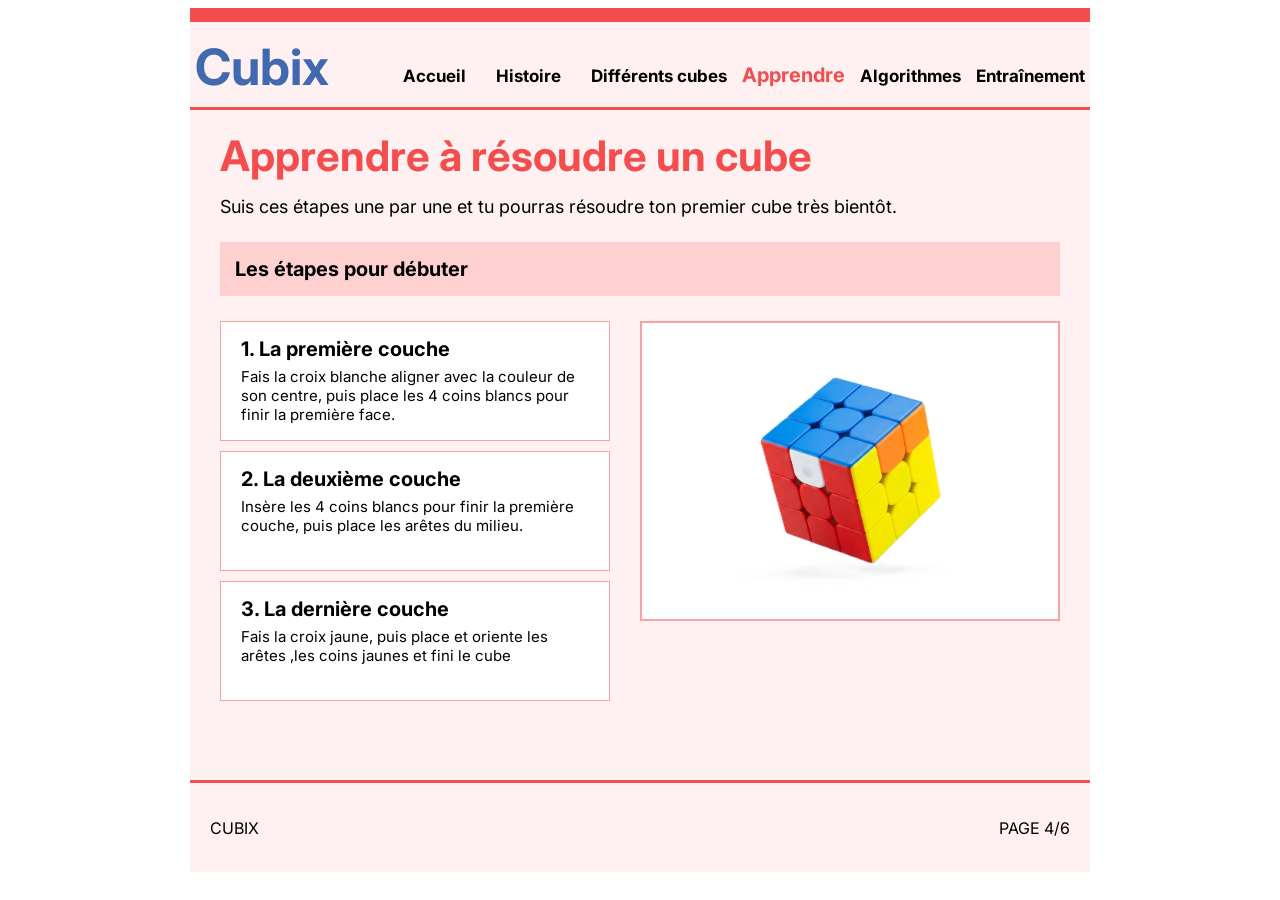
==== commit d41ccc1f: "ajout css apprenddre et changement du tuto" ====
--- a/apprendre.html
+++ b/apprendre.html
@@ -59,30 +59,28 @@
                 <div class="colonne_etapes">
 
                     <div class="carte_etape">
-                        <h4 class="nom_etape">1. La croix blanche</h4>
-                        <p class="texte_etape">Place les 4 arêtes blanches autour du centre blanc, alignées avec les centres voisins.</p>
+                        <h4 class="nom_etape">1. La première couche</h4>
+                        <p class="texte_etape">Fais la croix blanche aligner avec la couleur de son centre, puis place les 4 coins blancs pour finir la première face.</p>
                     </div>
 
                     <div class="carte_etape">
-                        <h4 class="nom_etape">2. Les coins</h4>
+                        <h4 class="nom_etape">2. La deuxième couche</h4>
                         <p class="texte_etape">Insère les 4 coins blancs pour finir la première couche, puis place les arêtes du milieu.</p>
                     </div>
 
                     <div class="carte_etape">
                         <h4 class="nom_etape">3. La dernière couche</h4>
-                        <p class="texte_etape">Fais la croix jaune, puis place et oriente les arêtes et les coins jaunes.</p>
+                        <p class="texte_etape">Fais la croix jaune, puis place et oriente les arêtes ,les coins jaunes et fini le cube</p>
                     </div>
 
                 </div>
 
-                <!-- Colonne de droite : la photo et le bouton -->
+                <!-- Colonne de droite : la photo -->
                 <div class="colonne_photo">
 
                     <div class="photo_tuto">
                         <img src="images/cube.jpg">
                     </div>
-
-                    <div class="bouton_etape">Étape suivante</div>
 
                 </div>
 
--- a/style.css
+++ b/style.css
@@ -508,10 +508,7 @@
 
 /* <------------------------------Fin histoire.html-------------------------------------------> */
 
-
-
 /* ----------------------------début cubes.html-------------------------------------------> */
-/* <------------------------------Début cubes.html-------------------------------------------> */
 
 .site_global_cubes {
     width: 900px;
@@ -648,4 +645,153 @@
 
 /* <------------------------------Fin cubes.html-------------------------------------------> */
 
-/* -----------------------début apprendre.html-------------------------------------------> */+/* -----------------------début apprendre.html-------------------------------------------> */
+
+/* <------------------------------Début apprendre.html-------------------------------------------> */
+
+.site_global_apprendre {
+    width: 900px;
+    height: 850px;
+    margin: 0 auto;
+    background-color: #fff1f1;
+    border-top: 14px solid #f54d4d;
+}
+
+/* Header : .header, .nom_site et .page_du_site sont déja mis plus haut.
+   Ici on change juste la couleur vert  */
+
+.page_du_site .lien_apprendre {
+    color: #f54d4d;
+}
+
+.lien_apprendre:hover {
+    cursor: cell;
+}
+
+.ligne_separatrice_apprendre {
+    width: 900px;
+    height: 3px;
+    background-color: #f54d4d;
+}
+
+/*------- Milieu de la page apprendre------- */
+
+.milieu_page_apprendre {
+    display: flex;
+    flex-direction: column;
+    padding: 20px 30px;
+    height: 600px;
+}
+
+.titre_apprendre {
+    font-size: 42px;
+    color: #f54d4d;
+    margin: 0;
+    margin-bottom: 15px;
+}
+
+.texte_intro_apprendre {
+    font-size: 18px;
+    margin: 0;
+    margin-bottom: 25px;
+}
+
+
+.Titre_methode {
+    background-color: #ffd0d0;
+    padding: 15px;
+    margin-bottom: 25px;
+}
+
+.Titre_methode h3 {
+    margin: 0;
+    font-size: 20px;
+    color: #000000;
+}
+
+
+.contenu_apprendre {
+    display: flex;
+    flex-direction: row;
+    justify-content: space-between;
+    align-items: flex-start;
+}
+
+
+.colonne_etapes {
+    display: flex;
+    flex-direction: column;
+    gap: 10px;
+    width: 390px;
+}
+
+.carte_etape {
+    width: 390px;
+    height: 120px;
+    box-sizing: border-box;
+    padding: 15px 20px;
+    background-color: #ffffff;
+    border: 1px solid #f5a3a3;
+}
+
+.nom_etape {
+    font-size: 20px;
+    margin: 0;
+    margin-bottom: 6px;
+}
+
+.texte_etape {
+    font-size: 15px;
+    margin: 0;
+}
+
+/* Colonne de droite */
+.colonne_photo {
+    display: flex;
+    flex-direction: column;
+    width: 420px;
+}
+
+.photo_tuto {
+    display: flex;
+    width: 420px;
+    height: 300px;
+    box-sizing: border-box;
+    background-color: #e4e6e8;
+    border: 2px solid #f5a3a3;
+    overflow: hidden;
+}
+
+.photo_tuto img {
+    width: 416px;
+    height: 296px;
+    object-fit: cover;
+}
+
+/* Pied de page de la page apprendre */
+.ligne_separatrice2_apprendre {
+    display: flex;
+    width: 900px;
+    height: 3px;
+    background-color: #f54d4d;
+    margin-top: 30px;
+    margin-bottom: 0px;
+}
+
+.pied_page_apprendre {
+    display: flex;
+    flex-direction: row;
+    justify-content: space-between;
+    margin-top: 15px;
+    padding-right: 20px;
+    padding-left: 20px;
+    padding-bottom: 20px;
+    padding-top: 20px;
+}
+
+.pied_page_apprendre p {
+    font-size: 16px;
+    margin: 0;
+}
+
+/* <------------------------------Fin apprendre.html-------------------------------------------> */
--- a/style.css
+++ b/style.css
@@ -508,10 +508,7 @@
 
 /* <------------------------------Fin histoire.html-------------------------------------------> */
 
-
-
 /* ----------------------------début cubes.html-------------------------------------------> */
-/* <------------------------------Début cubes.html-------------------------------------------> */
 
 .site_global_cubes {
     width: 900px;
@@ -648,4 +645,153 @@
 
 /* <------------------------------Fin cubes.html-------------------------------------------> */
 
-/* -----------------------début apprendre.html-------------------------------------------> */+/* -----------------------début apprendre.html-------------------------------------------> */
+
+/* <------------------------------Début apprendre.html-------------------------------------------> */
+
+.site_global_apprendre {
+    width: 900px;
+    height: 850px;
+    margin: 0 auto;
+    background-color: #fff1f1;
+    border-top: 14px solid #f54d4d;
+}
+
+/* Header : .header, .nom_site et .page_du_site sont déja mis plus haut.
+   Ici on change juste la couleur vert  */
+
+.page_du_site .lien_apprendre {
+    color: #f54d4d;
+}
+
+.lien_apprendre:hover {
+    cursor: cell;
+}
+
+.ligne_separatrice_apprendre {
+    width: 900px;
+    height: 3px;
+    background-color: #f54d4d;
+}
+
+/*------- Milieu de la page apprendre------- */
+
+.milieu_page_apprendre {
+    display: flex;
+    flex-direction: column;
+    padding: 20px 30px;
+    height: 600px;
+}
+
+.titre_apprendre {
+    font-size: 42px;
+    color: #f54d4d;
+    margin: 0;
+    margin-bottom: 15px;
+}
+
+.texte_intro_apprendre {
+    font-size: 18px;
+    margin: 0;
+    margin-bottom: 25px;
+}
+
+
+.Titre_methode {
+    background-color: #ffd0d0;
+    padding: 15px;
+    margin-bottom: 25px;
+}
+
+.Titre_methode h3 {
+    margin: 0;
+    font-size: 20px;
+    color: #000000;
+}
+
+
+.contenu_apprendre {
+    display: flex;
+    flex-direction: row;
+    justify-content: space-between;
+    align-items: flex-start;
+}
+
+
+.colonne_etapes {
+    display: flex;
+    flex-direction: column;
+    gap: 10px;
+    width: 390px;
+}
+
+.carte_etape {
+    width: 390px;
+    height: 120px;
+    box-sizing: border-box;
+    padding: 15px 20px;
+    background-color: #ffffff;
+    border: 1px solid #f5a3a3;
+}
+
+.nom_etape {
+    font-size: 20px;
+    margin: 0;
+    margin-bottom: 6px;
+}
+
+.texte_etape {
+    font-size: 15px;
+    margin: 0;
+}
+
+/* Colonne de droite */
+.colonne_photo {
+    display: flex;
+    flex-direction: column;
+    width: 420px;
+}
+
+.photo_tuto {
+    display: flex;
+    width: 420px;
+    height: 300px;
+    box-sizing: border-box;
+    background-color: #e4e6e8;
+    border: 2px solid #f5a3a3;
+    overflow: hidden;
+}
+
+.photo_tuto img {
+    width: 416px;
+    height: 296px;
+    object-fit: cover;
+}
+
+/* Pied de page de la page apprendre */
+.ligne_separatrice2_apprendre {
+    display: flex;
+    width: 900px;
+    height: 3px;
+    background-color: #f54d4d;
+    margin-top: 30px;
+    margin-bottom: 0px;
+}
+
+.pied_page_apprendre {
+    display: flex;
+    flex-direction: row;
+    justify-content: space-between;
+    margin-top: 15px;
+    padding-right: 20px;
+    padding-left: 20px;
+    padding-bottom: 20px;
+    padding-top: 20px;
+}
+
+.pied_page_apprendre p {
+    font-size: 16px;
+    margin: 0;
+}
+
+/* <------------------------------Fin apprendre.html-------------------------------------------> */
